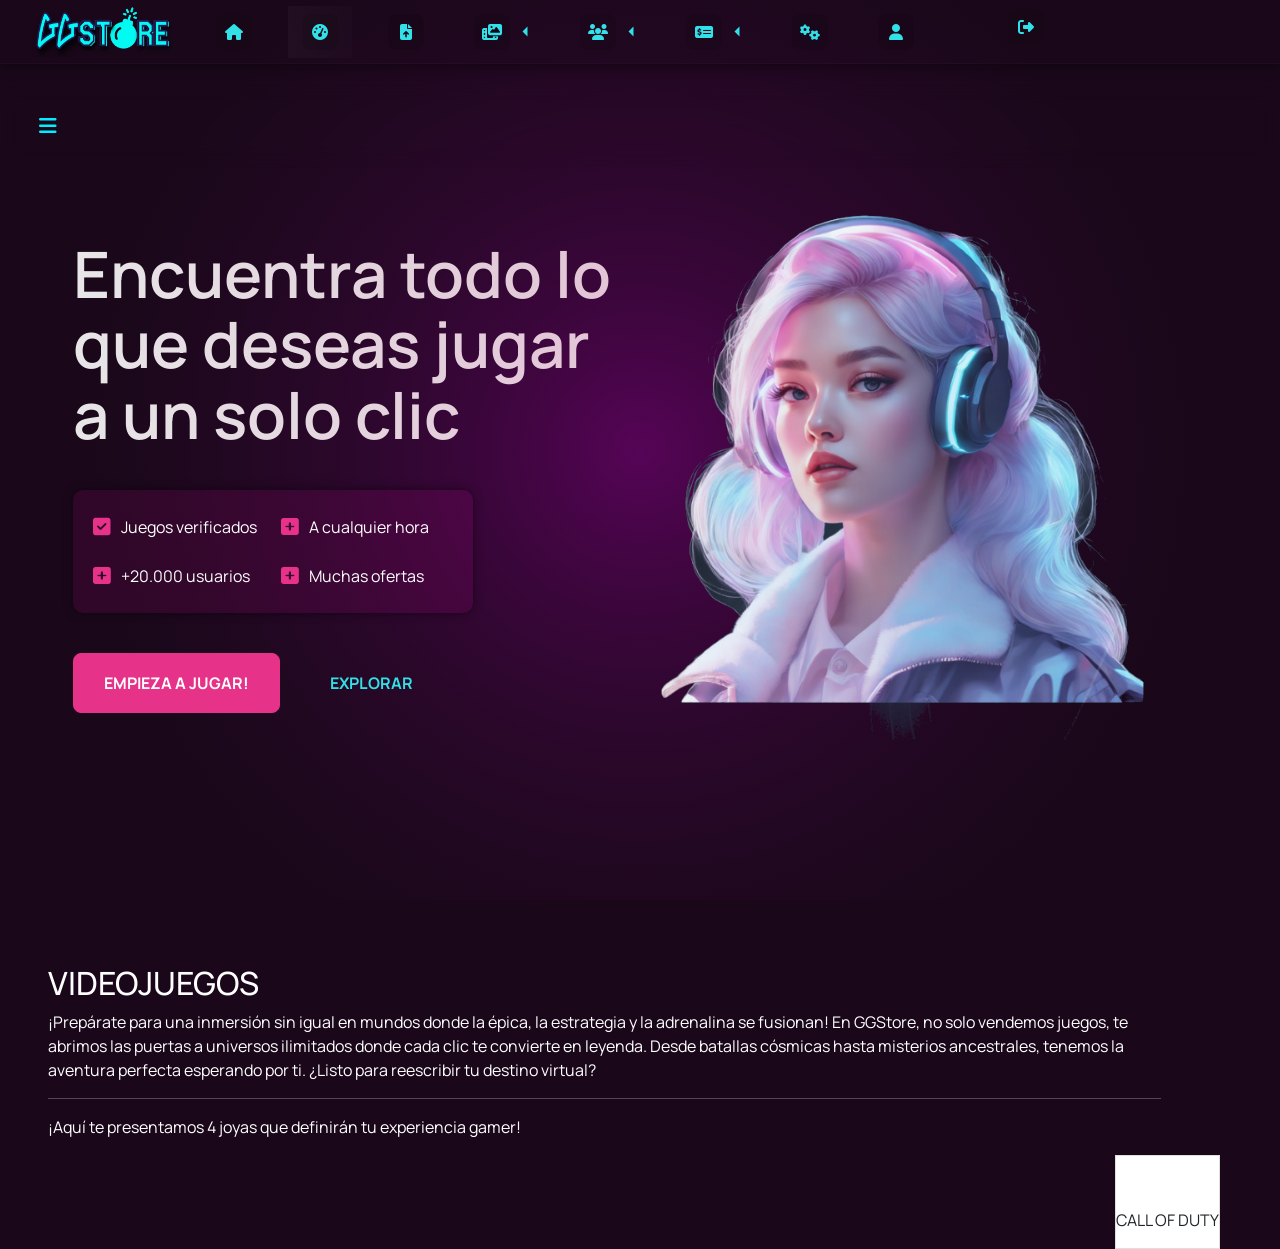
==== index.html @ 6770ca9a "segunda version index1.html" ====
<!DOCTYPE html>
<html lang="en">

<head>
    <meta charset="UTF-8">
    <meta name="viewport" content="width=device-width, initial-scale=1.0">
    <title>Document</title>
    <script src="https://cdnjs.cloudflare.com/ajax/libs/jquery/3.5.1/jquery.min.js"></script>
    <link href="https://cdn.jsdelivr.net/npm/bootstrap@5.3.3/dist/css/bootstrap.min.css" rel="stylesheet"
        integrity="sha384-QWTKZyjpPEjISv5WaRU9OFeRpok6YctnYmDr5pNlyT2bRjXh0JMhjY6hW+ALEwIH" crossorigin="anonymous">
    <link rel="stylesheet" href="css/styles.css">
    <link rel="stylesheet" href="https://cdnjs.cloudflare.com/ajax/libs/font-awesome/6.5.2/css/all.min.css">
    <link rel="preconnect" href="https://fonts.googleapis.com">
    <link rel="preconnect" href="https://fonts.gstatic.com" crossorigin>
    <link href="https://fonts.googleapis.com/css2?family=Manrope:wght@200..800&display=swap" rel="stylesheet">
</head>

<body>

    <div class='dashboard'>

        <div class="dashboard-nav">
            <header>
                <a href="#" class="logo"><img src="img/logoGG.png" alt="" srcset=""></a>
            </header>
            <nav class="dashboard-nav-list">
                <a href="#" class="dashboard-nav-item" aria-label="Home"><i class="fas fa-home"></i>
                    <span class="nav-text">Home</span>
                </a>
                <a href="#" class="dashboard-nav-item active" aria-label="Dashboard"><i class="fas fa-tachometer-alt"></i>
                    <span class="nav-text">dashboard</span>
                </a>
                <a href="#" class="dashboard-nav-item" aria-label="Upload"><i class="fas fa-file-upload"></i>
                    <span class="nav-text">Upload</span>
                </a>
                <div class='dashboard-nav-dropdown'>
                    <a href="#!" class="dashboard-nav-item dashboard-nav-dropdown-toggle" aria-label="Media" aria-haspopup="true"><i class="fas fa-photo-video"></i>
                        <span class="nav-text">Media</span>
                    </a>
                    <div class='dashboard-nav-dropdown-menu'><a href="#" class="dashboard-nav-dropdown-item">All</a><a
                            href="#" class="dashboard-nav-dropdown-item">Recent</a><a href="#"
                            class="dashboard-nav-dropdown-item">Images</a><a href="#"
                            class="dashboard-nav-dropdown-item">Video</a></div>
                </div>
                <div class='dashboard-nav-dropdown'>
                    <a href="#!" class="dashboard-nav-item dashboard-nav-dropdown-toggle" aria-label="Users" aria-haspopup="true"><i class="fas fa-users"></i>
                        <span class="nav-text">Users</span>
                    </a>
                    <div class='dashboard-nav-dropdown-menu'><a href="#" class="dashboard-nav-dropdown-item">All</a><a
                            href="#" class="dashboard-nav-dropdown-item">Subscribed</a><a href="#"
                            class="dashboard-nav-dropdown-item">Non-subscribed</a><a href="#"
                            class="dashboard-nav-dropdown-item">Banned</a><a href="#"
                            class="dashboard-nav-dropdown-item">New</a></div>
                </div>
                <div class='dashboard-nav-dropdown'>
                    <a href="#!" class="dashboard-nav-item dashboard-nav-dropdown-toggle" aria-label="Payments" aria-haspopup="true"><i class="fas fa-money-check-alt"></i>
                        <span class="nav-text">Payments</span>
                    </a>
                    <div class='dashboard-nav-dropdown-menu'><a href="#" class="dashboard-nav-dropdown-item">All</a><a
                            href="#" class="dashboard-nav-dropdown-item">Recent</a><a href="#"
                            class="dashboard-nav-dropdown-item"> Projections</a>
                    </div>
                </div>
                <a href="#" class="dashboard-nav-item" aria-label="Settings"><i class="fas fa-cogs"></i>
                    <span class="nav-text">Settings</span>
                </a>
                <a href="login/index.html" class="dashboard-nav-item" aria-label="Profile"><i class="fas fa-user"></i>
                    <span class="nav-text">Profile</span>
                </a>
                <!-- spacer empuja los últimos items al fondo -->
                <div class="nav-spacer"></div>
                <div class="nav-item-divider"></div>
                <div class="nav-bottom">
                    <a href="#" class="dashboard-nav-item" aria-label="Logout"><i class="fas fa-sign-out-alt"></i>
                        <span class="nav-text">Logout</span>
                    </a>
                </div>
            </nav>
        </div>

        <div class='dashboard-app'>
            <header class='dashboard-toolbar'><a href="#!" class="menu-toggle"><i class="fas fa-bars"></i></a></header>
            <div class='dashboard-content'>
                <main class="hero-section">
                    <div class="container-fluid">
                        <div class="row align-items-center">
                            <div class="col-lg-6 content-column">
                                <h1 class="main-title">Encuentra todo lo
                                    que deseas jugar a un
                                    solo clic</h1>
                                <div class="feature-grid">
                                    <div class="feature-item">
                                        <i class="fas fa-check-square"></i> Juegos verificados
                                    </div>
                                    <div class="feature-item">
                                        <i class="fas fa-plus-square"></i> A cualquier hora
                                    </div>
                                    <div class="feature-item">
                                        <i class="fas fa-plus-square"></i> +20.000 usuarios
                                    </div>
                                    <div class="feature-item">
                                        <i class="fas fa-plus-square"></i> Muchas ofertas
                                    </div>
                                </div>

                                <div class="action-buttons">
                                    <button class="btn btn-primary btn-custom-pink">EMPIEZA A JUGAR!</button>
                                    <button class="btn btn-link btn-custom-explore">EXPLORAR</button>
                                </div>
                            </div>

                            <div class="col-lg-4 image-column">
                                <div class="illustration-container">
                                    <img class="imggif" src="img/portada.png"
                                        alt="Ilustracion de una chica con cabello rosa y audífonos"
                                        class="img-fluid illustration-img">
                                </div>
                            </div>
                        </div>
                    </div>
                </main>
            </div>
        </div>
    </div>

    <div class="Videojuegos">
    <div class="container-fluid">
        <div class="row align-items-center">
            <div class="col-lg-11 content-column">
            <h2 class="Videojuegostitulo">VIDEOJUEGOS</h2>
             <div class="Introduccion">
                <p class="Introduccion1">¡Prepárate para una inmersión sin igual en mundos donde la épica, la estrategia y la adrenalina se fusionan! En GGStore, no solo vendemos juegos, te abrimos las puertas a universos ilimitados donde cada clic te convierte en leyenda. Desde batallas cósmicas hasta misterios ancestrales, tenemos la aventura perfecta esperando por ti. ¿Listo para reescribir tu destino virtual?
<hr>
                ¡Aquí te presentamos 4 joyas que definirán tu experiencia gamer!</p>
             </div>
            </div>
        </div>
        
        <div class="col-lg-4 image-column">
            <div class="illustration-container">
            <div class="card"> 
                <img class="juego1" src="img/" alt="" class="">
            <div class="card-info">
                <p class="title">CALL OF DUTY</p>
            </div>
            </div>

            </div>
        </div>
    
</body>

</html>
---- css/styles.css ----
/* Paleta de colores */
:root {
    --bg-dark: #120a1d;
    --text-light: #ffffff;
    --accent-pink: #e73289;
    --accent-blue: #32e0e7;
    --font-family-sans-serif: "Open Sans", -apple-system, BlinkMacSystemFont,
    "Segoe UI", Roboto, "Helvetica Neue", Arial, sans-serif, "Apple Color Emoji",
    "Segoe UI Emoji", "Segoe UI Symbol", "Noto Color Emoji";
}

*, *::before, *::after {
    -webkit-box-sizing: border-box;
    box-sizing: border-box;
}

nav {
    display: block;
}

/* Estilos Generales */
body {
    background-color: #1a081a;
    background-image: radial-gradient(
        circle at center,
        rgba(150, 0, 150, 0.2) 0%,
        rgba(26, 8, 26, 1) 70%
    );
    color: var(--text-light);
    font-family: "Manrope", var(--font-family-sans-serif);
    font-size: 1rem;
    font-weight: 400;
    line-height: 1.5;
    margin: 0;
    padding: 0;
    overflow-x: hidden;
    background-attachment: fixed;
}

h1, h2, h3, h4, h5, h6 {
    margin-top: 0;
    margin-bottom: 0.5rem;
}

h1, h2, h3, h4, h5, h6, .h1, .h2, .h3, .h4, .h5, .h6 {
    font-family: "Nunito", "Manrope", sans-serif;
    font-weight: 500;
    line-height: 1.2;
}

h1, .h1 {
    font-size: 2.5rem;
    font-weight: normal;
}

p {
    margin-top: 0;
    margin-bottom: 1rem;
}

a {
    color: #3f84fc;
    text-decoration: none;
    background-color: transparent;
}

a:hover {
    color: #0458eb;
    text-decoration: underline;
}

/* Dashboard Styles */
.dashboard {
    display: -webkit-box;
    display: -webkit-flex;
    display: -ms-flexbox;
    display: flex;
    min-height: 100vh;
    background-image: radial-gradient(
        circle at center,
        rgba(150, 0, 150, 0.2) 0%,
        rgba(26, 8, 26, 1) 70%
    );
    background-attachment: fixed;
}

.dashboard-app {
    display: -webkit-box;
    display: -webkit-flex;
    display: -ms-flexbox;
    display: flex;
    -webkit-box-orient: vertical;
    -webkit-box-direction: normal;
    -webkit-flex-direction: column;
    -ms-flex-direction: column;
    flex-direction: column;
    -webkit-box-flex: 2;
    -webkit-flex-grow: 2;
    -ms-flex-positive: 2;
    flex-grow: 2;
}

.dashboard-content {
    -webkit-box-flex: 2;
    -webkit-flex-grow: 2;
    -ms-flex-positive: 2;
    flex-grow: 2;
    padding: 25px;
    background-color: transparent;
    background-image: radial-gradient(
        circle at center,
        rgba(150, 0, 150, 0.2) 0%,
        rgba(26, 8, 26, 1) 70%
    );
    background-attachment: fixed;
}

.dashboard-nav {
    position: fixed;
    top: 0;
    left: 0;
    right: 0;
    height: 64px;
    display: flex;
    align-items: center;
    padding: 0 20px;
    background-color: #1a081a;
    background-image: radial-gradient(
        circle at center,
        rgba(150, 0, 150, 0.2) 0%,
        rgba(26, 8, 26, 1) 70%
    );
    background-attachment: fixed;
    box-shadow: 0 2px 12px rgba(0,0,0,0.45);
    border-bottom: 1px solid rgba(255,255,255,0.02);
    z-index: 1100;
}

.dashboard-compact .dashboard-nav {
    display: none;
}

.dashboard-nav header {
    min-height: 64px;
    padding: 0 12px;
    display: flex;
    align-items: center;
    justify-content: flex-start;
    gap: 14px;
}

.dashboard-nav header .menu-toggle {
    display: none;
    margin-right: 6px;
    color: var(--text-light);
    font-size: 20px;
}

.dashboard-nav a {
    color: var(--text-light);
}

.dashboard-nav a:hover {
    color: var(--accent-pink);
    text-decoration: none;
}

.logo img {
    width: 140px;
    align-items: center;
    display: block;
}

.logo:focus, .brand-logo:active, .brand-logo:hover {
    color: #dbdbdb;
    text-decoration: none;
}

.brand-logo i {
    color: #d2d1d1;
    font-size: 27px;
    margin-right: 10px;
}

.dashboard-nav-list {
    display: flex;
    flex-direction: row;
    align-items: center;
    gap: 22px;
    margin-left: 18px;
    overflow: visible;
}

/* Mostrar texto de navegación (estilo top nav de la imagen) */
.nav-text {
    display: inline-block;
    color: var(--text-light);
    font-weight: 600;
}

/* asegurar scroll horizontal suave en mobil/tablet */
.dashboard-nav-list {
    -webkit-overflow-scrolling: touch;
}

.dashboard-nav-item {
    min-height: 48px;
    padding: 8px 14px;
    display: flex;
    align-items: center;
    gap: 10px;
    letter-spacing: 0.02em;
    transition: background 0.22s, color 0.22s;
    font-size: 15px;
    white-space: nowrap;
}
.dashboard-nav-item {
    color: var(--accent-blue);
}

.perfil {
    margin-left: 600px;
}

.dashboard-nav-item i {
    display: none; /* mostrar solo texto, no iconos */
}

.dashboard-nav-item i {
    width: 36px;
    height: 36px;
    font-size: 16px;
    display: inline-flex;
    align-items: center;
    justify-content: center;
    margin-left: 0;
    margin-right: 8px;
    color: var(--accent-blue);
    background: rgba(0,0,0,0.12);
    border-radius: 8px;
}

.dashboard-nav-item:hover {
    background: rgba(255, 255, 255, 0.04);
}

.active {
    background: rgba(0, 0, 0, 0.1);
}

.dashboard-nav-dropdown {
    display: -webkit-box;
    display: -webkit-flex;
    display: -ms-flexbox;
    display: flex;
    -webkit-box-orient: vertical;
    -webkit-box-direction: normal;
    -webkit-flex-direction: column;
    -ms-flex-direction: column;
    flex-direction: column;
}

.dashboard-nav-dropdown.show {
    background: rgba(176, 96, 179, 0);
}

.dashboard-nav-dropdown.show > .dashboard-nav-dropdown-toggle {
    font-weight: bold;
}

.dashboard-nav-dropdown.show > .dashboard-nav-dropdown-toggle:after {
    -webkit-transform: none;
    -o-transform: none;
    transform: none;
}

.dashboard-nav-dropdown.show > .dashboard-nav-dropdown-menu {
    display: -webkit-box;
    display: -webkit-flex;
    display: -ms-flexbox;
    display: flex;
}

.dashboard-nav-dropdown-toggle:after {
    content: "";
    margin-left: auto;
    display: inline-block;
    width: 0;
    height: 0;
    border-left: 5px solid transparent;
    border-right: 5px solid transparent;
    border-top: 5px solid rgba(255, 255, 255, 0.6);
    transform: rotate(90deg);
}

.dashboard-nav .dashboard-nav-dropdown-toggle:after {
    border-top-color: var(--accent-blue);
}

.dashboard-nav-dropdown-menu {
    /* dropdown menu (vertical) - positioned under the nav item */
    display: none;
    position: absolute;
    top: calc(100% + 6px);
    left: 0;
    transform: none;
    -webkit-box-orient: vertical;
    -webkit-box-direction: normal;
    -webkit-flex-direction: column;
    -ms-flex-direction: column;
    flex-direction: column;
    min-width: 240px;
    background-color: #1a081a;
    background-image: radial-gradient(
        circle at center,
        rgba(150, 0, 150, 0.12) 0%,
        rgba(26, 8, 26, 0.98) 70%
    );
    border-radius: 6px;
    padding: 8px 0;
    box-shadow: 0 8px 24px rgba(0,0,0,0.6);
    z-index: 1200;
    opacity: 0;
    transition: opacity 160ms ease, transform 160ms ease;
    pointer-events: none;
}

/* Empujar items al fondo y estilo para area inferior */
.nav-spacer {
    flex: 1 1 auto;
}

.dashboard-nav-dropdown {
    position: relative;
}

.dashboard-nav-dropdown.show > .dashboard-nav-dropdown-menu {
    display: flex;
    opacity: 1;
    transform: translateY(0);
    pointer-events: auto;
}

.nav-bottom {
    padding: 10px 0 20px 0;
    border-top: 1px solid rgba(255,255,255,0.03);
}

.nav-item-divider {
    height: 1px;
    margin: 0.5rem 0;
    overflow: hidden;
    background-color: rgba(255,255,255,0.04);
}

.dashboard-nav-item:hover {
    background: rgba(255,255,255,0.03);
    color: #fff;
}

.dashboard-nav .active {
    background: linear-gradient(90deg, rgba(255,255,255,0.03), rgba(255,255,255,0.01));
}

.dashboard-nav-dropdown-item {
    min-height: 40px;
    padding: 8px 16px;
    display: flex;
    align-items: center;
    gap: 8px;
    color: var(--text-light);
    font-size: 14px;
    transition: background 0.12s ease, color 0.12s ease;
}

.dashboard-nav-dropdown-item:hover {
    background: rgba(255,255,255,0.03);
}




/* Mobile: show hamburger and collapse menu into column */
@media (max-width: 992px) {
    .dashboard-nav header .menu-toggle {
        display: inline-block;
    }
    .dashboard-nav-list {
        display: none;
        position: absolute;
        left: 0;
        right: 0;
        top: 64px;
        background-color: #1a081a;
        background-image: radial-gradient(
            circle at center,
            rgba(150, 0, 150, 0.2) 0%,
            rgba(26, 8, 26, 1) 70%
        );
        background-attachment: fixed;
        color: var(--text-light);
        flex-direction: column;
        gap: 0;
        padding: 10px 0;
        box-shadow: 0 8px 24px rgba(0,0,0,0.35);
    }
    .dashboard-nav.mobile-show .dashboard-nav-list {
        display: flex;
    }
    .dashboard-nav-item {
        padding: 10px 20px;
        border-bottom: 1px solid rgba(0,0,0,0.04);
    }
    .dashboard-nav-dropdown-menu {
        position: static;
        box-shadow: none;
        background: transparent;
        padding: 6px 0 12px 0;
        min-width: 0;
    }
    .dashboard-nav-dropdown-item {
        padding-left: 36px;
        color: #02394b;
        background: #fff;
    }
}

.menu-toggle {
    position: relative;
    width: 42px;
    height: 42px;
    display: -webkit-box;
    display: -webkit-flex;
    display: -ms-flexbox;
    display: flex;
    -webkit-box-align: center;
    -webkit-align-items: center;
    -ms-flex-align: center;
    align-items: center;
    -webkit-box-pack: center;
    -webkit-justify-content: center;
    -ms-flex-pack: center;
    justify-content: center;
    color: #00eeff;
}

.menu-toggle:hover, .menu-toggle:active, .menu-toggle:focus {
    text-decoration: none;
    color: #0d7583;
}

.menu-toggle i {
    font-size: 20px;
}

.dashboard-toolbar {
    min-height: 84px;
    background: rgba(32, 28, 72, 0);
    backdrop-filter: blur(10px);
    display: -webkit-box;
    display: -webkit-flex;
    display: -ms-flexbox;
    display: flex;
    -webkit-box-align: center;
    -webkit-align-items: center;
    -ms-flex-align: center;
    align-items: center;
    padding: 8px 27px;
    position: fixed;
    top: 0;
    right: 0;
    left: 0;
    z-index: 1000;
}

.nav-item-divider {
    height: 1px;
    margin: 1rem 0;
    overflow: hidden;
    background-color: rgba(236, 238, 239, 0.3);
}

/* Card Styles */
.card {
    position: relative;
    display: -webkit-box;
    display: -webkit-flex;
    display: -ms-flexbox;
    display: flex;
    -webkit-box-orient: vertical;
    -webkit-box-direction: normal;
    -webkit-flex-direction: column;
    -ms-flex-direction: column;
    flex-direction: column;
    min-width: 0;
    word-wrap: break-word;
    background-color: #fff;
    background-clip: border-box;
    border: 1px solid rgba(0, 0, 0, 0.125);
    border-radius: 0;
}

.card-body {
    -webkit-box-flex: 1;
    -webkit-flex: 1 1 auto;
    -ms-flex: 1 1 auto;
    flex: 1 1 auto;
    padding: 1.25rem;
}

.card-header {
    padding: 0.75rem 1.25rem;
    margin-bottom: 0;
    background-color: rgba(0, 0, 0, 0.03);
    border-bottom: 1px solid rgba(0, 0, 0, 0.125);
    text-align: center;
}

/* Hero Section Styles */
.hero-section {
    position: relative;
    padding: 50px 0;
    padding-top: 6rem;
    min-height: calc(100vh - 70px);
}

.container-fluid row {
    padding: 80px 40px;
    min-height: calc(100vh - 64px);
    display: flex;
    align-items: center;
    padding-right: 10px;
}

.content-column {
    padding-left: 3rem;
    z-index: 10;
}

.subtitle {
    font-size: 16px;
    letter-spacing: 1px;
    color: var(--accent-pink);
    margin-bottom: 10px;
    font-family: "Manrope", sans-serif;
}

.main-title {
    align-items: center;
    font-size: 4rem;
    font-weight: 600;
    line-height: 1.1;
    margin-bottom: 40px;
    max-width: 80rem;
    font-family: "Manrope", sans-serif;
    background: linear-gradient(
        to right,
        rgba(255, 255, 255, 0.9) 0%,
        rgba(255, 229, 240, 0.85) 100%
    );
    background-clip: text;
    -webkit-background-clip: text;
    -webkit-text-fill-color: transparent;
}

/* Grid de Características */
.feature-grid {
    display: grid;
    grid-template-columns: repeat(2, 1fr);
    gap: 15px;
    max-width: 400px;
    padding: 20px;
    margin-bottom: 40px;
    border-radius: 10px;
    background: rgba(255, 0, 179, 0.096);
    box-shadow: 0 0 10px rgba(0, 0, 0, 0.5);
    font-family: "Manrope", sans-serif;
}

.feature-item {
    color: var(--text-light);
    font-size: 16px;
    display: flex;
    align-items: center;
    padding: 5px 0;
}

.feature-item i {
    font-size: 20px;
    margin-right: 10px;
    color: var(--accent-pink);
}

/* Action Buttons */
.action-buttons {
    display: flex;
    gap: 20px;
}

.btn-custom-pink {
    background-color: var(--accent-pink);
    border-color: var(--accent-pink);
    color: var(--text-light);
    padding: 12px 30px;
    font-weight: bold;
    border-radius: 8px;
    text-transform: uppercase;
    transition: background-color 0.3s;
}

.btn-custom-pink:hover {
    background-color: #d12a7d;
    border-color: #d12a7d;
    box-shadow: 0 0 15px rgba(231, 50, 137, 0.7);
}

.btn-custom-explore {
    color: var(--accent-blue) !important;
    text-decoration: none;
    padding: 12px 30px;
    font-weight: bold;
    text-transform: uppercase;
    border: none;
    background: none;
    transition: color 0.3s;
}

.btn-custom-explore:hover {
    color: #00ffff !important;
    text-decoration: underline;
}

/* Image Column */
.image-column {
    display: flex;
    justify-content: flex-end;
    align-items: center;
    position: relative;
    padding-right: 3rem;
    width: auto;
}

.imggif {
    width: 100%;
    max-width: 500px;
    height: auto;
}

.illustration-container {
    max-width: 800px;
    overflow: hidden;
    position: relative;
}

.illustration-img {
    display: block;
    width: 100%;
    height: auto;
    transform: translateX(10%);
}

.juego_container {
    display: flex;
    justify-content: center;
    align-items: flex-start;
    flex-wrap: wrap;
    gap: 90px;
    max-width: 1200px;
    margin: 0 auto
}

.juego_card {
  position: relative;
  width: 190px;
  height: 254px;
  background-color: #000;
  display: flex;
  flex-direction: column;
  justify-content: end;
  padding: 12px;
  gap: 12px;
  border-radius: 8px;
  cursor: pointer;
  color: white;
}

.juego_card img {
  position: absolute; 
  top: 0;
  left: 0;
  width: 100%;
  height: 100%;
  object-fit: cover; 
  border-radius: 8px; 
  z-index: 0;
}

.juego1 {
  position: relative;
  z-index: 1; 
  padding-top: 50%; 
}

.juego_card {
    transform: translateY(10px);
}

.juego_card::before {
  content: '';
  position: absolute;
  inset: 0;
  left: -5px;
  margin: auto;
  width: 200px;
  height: 264px;
  border-radius: 10px;
  background: linear-gradient(-45deg, #e81cff 0%, #40c9ff 100% );
  z-index: -10;
  pointer-events: none;
  transition: all 0.6s cubic-bezier(0.175, 0.885, 0.32, 1.275);
}

.juego_card::after {
  content: "";
  z-index: -1;
  position: absolute;
  inset: 0;
  background: linear-gradient(-45deg, #fc00ff 0%, #00dbde 100% );
  transform: translate3d(0, 0, 0) scale(0.95);
  filter: blur(20px);
}

.juego_card p:not(.heading) {
  font-size: 14px;
}

.juego_card p:last-child {
  color: #e81cff;
  font-weight: 600;
}

.juego_card:hover::after {
  filter: blur(30px);
}

.juego_card:hover::before {
  transform: rotate(-90deg) scaleX(1.34) scaleY(0.77);
}


.Viedojuegostitulo {
    font-size: 4rem;
    font-weight: 600;
    line-height: 1.1;
    margin-bottom: 40px;
    max-width: 80rem;
    font-family: "Manrope", sans-serif;
    background: linear-gradient(
        to right,
        rgba(255, 255, 255, 0.9) 0%,
        rgba(255, 229, 240, 0.85) 100%
    );
    background-clip: text;
    -webkit-background-clip: text;
    -webkit-text-fill-color: transparent;
}

.Introduccion1 {
    align-items: center;
    justify-content: center;
    display: flex;
    flex-wrap: wrap;
}

button {
 appearance: none;
 background-color: #000;
 border: 0.125em solid #1A1A1A;
 border-radius: 10px;
 box-sizing: border-box;
 color: #3B3B3B;
 cursor: pointer;
 display: inline-block;
 font-family: Roobert,-apple-system,BlinkMacSystemFont,"Segoe UI",Helvetica,Arial,sans-serif,"Apple Color Emoji","Segoe UI Emoji","Segoe UI Symbol";
 font-size: 10px;
 font-weight: 500;
 line-height: normal;
 margin: 0;
 min-height: 3.75em;
 min-width: 0;
 outline: none;
 padding: 0.6em 1.1em;
 text-align: center;
 text-decoration: none;
 transition: all 300ms cubic-bezier(.23, 1, 0.32, 1);
 user-select: none;
 -webkit-user-select: none;
 touch-action: manipulation;
 will-change: transform;
}

button:disabled {
 pointer-events: none;
}

button:hover {
 color: #fff;
 background-color: #1A1A1A;
 box-shadow: rgba(0, 0, 0, 0.25) 0 8px 15px;
 transform: translateY(-2px);
}

button:active {
 box-shadow: none;
 transform: translateY(0);
}

.opinion_container {
    display: flex;
    justify-content: center;
    align-items: flex-start;
    flex-wrap: wrap;
    gap: 90px;
    max-width: 1200px;
    margin: 0 auto
}

.opinion_card {
  position: relative;
  width: 270px;
  height: 160px;
  background-color: #000;
  display: flex;
  flex-direction: column;
  justify-content: end;
  padding: 12px;
  gap: 12px;
  border-radius: 8px;
  cursor: pointer;
  color: white;
}

/* Media Queries */
@media (min-width: 992px) {
    .dashboard-app {
        margin-top: 84px;
    }

    .dashboard-compact .dashboard-app {
        margin-top: 0;
    }

    .dashboard-toolbar {
        top: 84px;
        left: 0;
    }

    .dashboard-compact .dashboard-toolbar {
        top: 0;
        left: 0;
    }
}

@media (max-width: 768px) {
    .dashboard-content {
        padding: 15px 0px;
    }
}

@media (max-width: 992px) {
    .dashboard-nav {
        /* keep top bar visible on small screens */
        position: fixed;
        top: 0;
        left: 0;
        right: 0;
        height: 72px;
        display: flex;
        align-items: center;
        padding: 0 12px;
        z-index: 1100;
        overflow-x: auto;
        -webkit-overflow-scrolling: touch;
    }
    .dashboard-app {
        margin-top: 72px;
    }
    .dashboard-toolbar {
        top: 72px;
    }

    .main-title {
        font-size: 48px;
        max-width: 100%;
    }

    .content-column {
        padding-left: 20px;
        text-align: center;
        padding-bottom: 40px;
    }

    .action-buttons {
        justify-content: center;
    }

    .image-column {
        justify-content: center;
        padding-right: 15px;
    }

    .illustration-img {
        transform: translateX(0);
        max-width: 80%;
    }

    .feature-grid {
        max-width: none;
        justify-content: center;
    }

    .hero-section {
        min-height: auto;
    }
}

@media (max-width: 576px) {
    .main-title {
        font-size: 40px;
    }

    .action-buttons {
        flex-direction: column;
        gap: 10px;
    }

    .btn-custom-pink, .btn-custom-explore {
        width: 100%;
    }
}

/* Mostrar solo iconos (logos) en la barra de navegación - sin modificar nada más */
.dashboard-nav .nav-text {
    display: none !important;
}

.dashboard-nav-item i {
    display: inline-flex !important;
    width: 36px;
    height: 36px;
    font-size: 16px;
    align-items: center;
    justify-content: center;
    margin-right: 0 !important;
}

.dashboard-nav header .logo img {
    width: 140px;
    height: auto;
}

@media (max-width: 992px) {
    .dashboard-nav header .menu-toggle {
        display: inline-block; /* mantener el hamburger en pantallas pequeñas */
    }
}

/* Barra teal específica para `index1.html` */
.dashboard-nav.teal {
    /* Usar el mismo fondo que el `body` para fusionar la barra con la página */
    background-color: #1a081a;
    background-image: radial-gradient(
        circle at center,
        rgba(150, 0, 150, 0.2) 0%,
        rgba(26, 8, 26, 1) 70%
    );
    background-attachment: fixed;
    border-bottom: 0;
    box-shadow: 0 2px 12px rgba(0,0,0,0.45);
    margin-bottom: 300px;
}
.dashboard-nav.teal header {
    justify-content: space-between;
    padding: 0 28px;
}
.dashboard-nav.teal .logo img {
    width: 120px;
    display: block;
}
.dashboard-nav.teal .dashboard-nav-list {
    margin-left: auto;
    gap: 20px;
}
.dashboard-nav.teal .dashboard-nav-item {
    color: #ffffff;
    background: transparent;
    padding: 10px 12px;
    border-radius: 6px;
    font-weight: 600;
}
.dashboard-nav.teal .dashboard-nav-item:hover {
    background: rgba(255,255,255,0.04);
    color: #fff;
}
.dashboard-nav.teal .dashboard-nav-item i {
    display: inline-flex; /* asegurar que se muestren iconos */
    color: #ffffff;
    margin-right: 8px;
}

@media (max-width: 768px) {
    .dashboard-nav.teal .dashboard-nav-list {
        display: none; /* simplificar en mobile */
    }
    .dashboard-nav.teal header .menu-toggle {
        display: inline-block;
        color: #fff;
    }
}
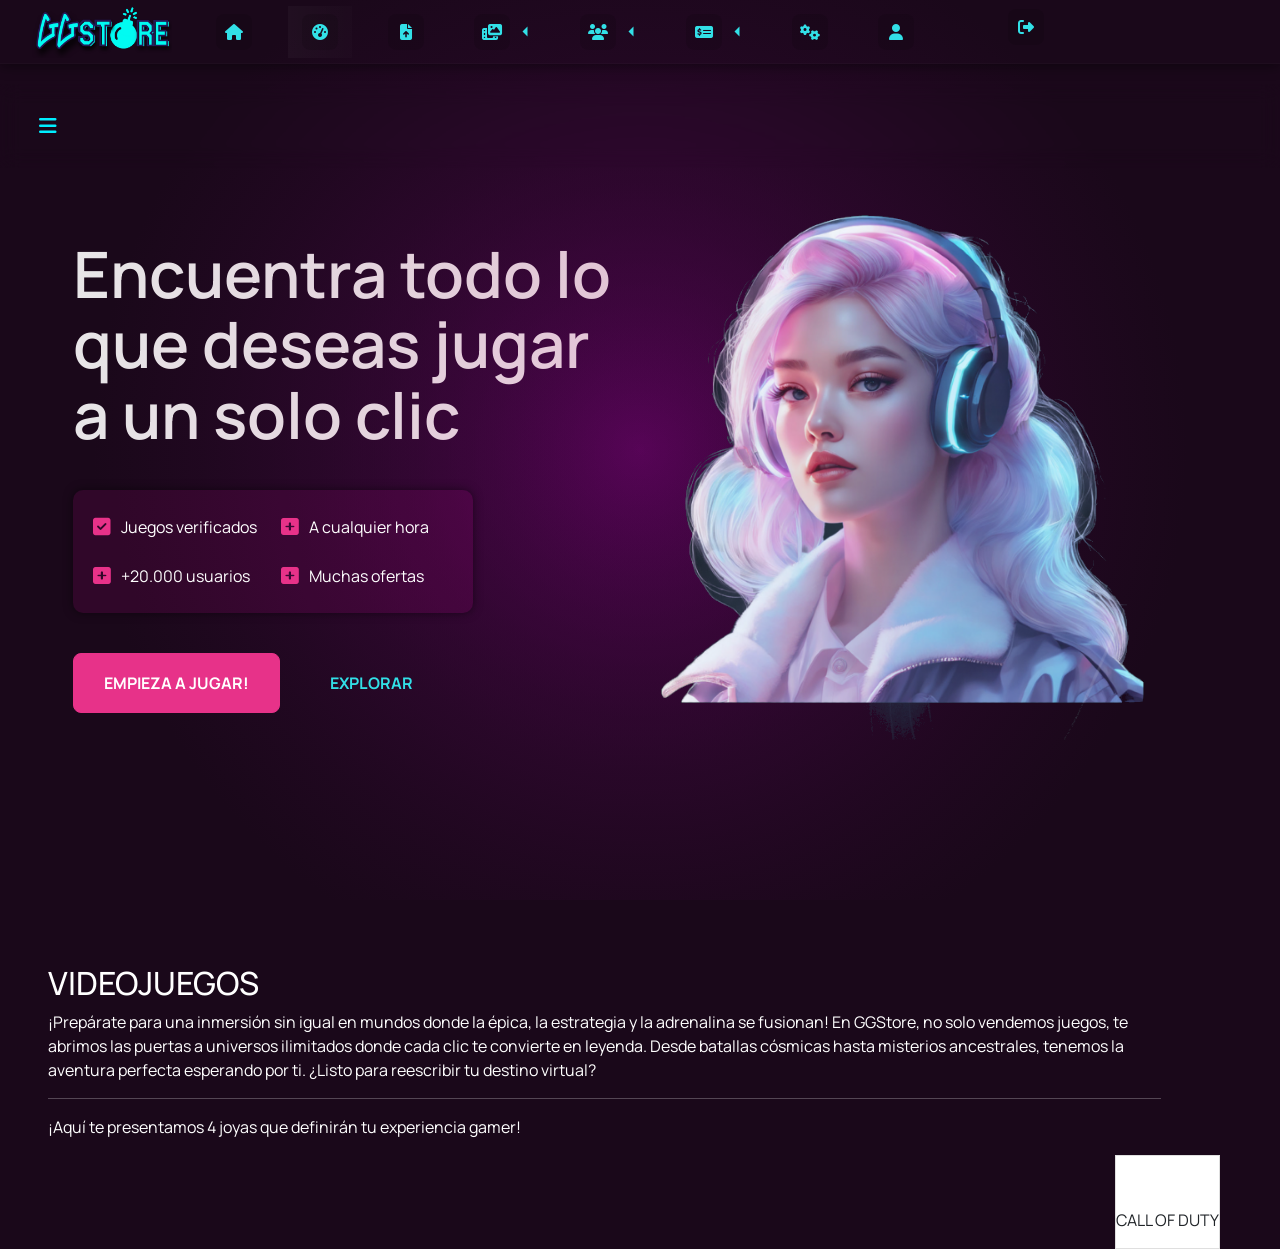
==== commit 35977de8: "sexta version" ====
--- a/index.html
+++ b/index.html
@@ -148,6 +148,8 @@
 
             </div>
         </div>
+
+        
     
 </body>
 
--- a/css/styles.css
+++ b/css/styles.css
@@ -781,7 +781,7 @@
  color: #3B3B3B;
  cursor: pointer;
  display: inline-block;
- font-family: Roobert,-apple-system,BlinkMacSystemFont,"Segoe UI",Helvetica,Arial,sans-serif,"Apple Color Emoji","Segoe UI Emoji","Segoe UI Symbol";
+ font-family: "Manrope", sans-serif;
  font-size: 10px;
  font-weight: 500;
  line-height: normal;
@@ -829,16 +829,102 @@
   position: relative;
   width: 270px;
   height: 160px;
-  background-color: #000;
+  background-color: #145256;
   display: flex;
   flex-direction: column;
   justify-content: end;
   padding: 12px;
   gap: 12px;
-  border-radius: 8px;
+  border-radius: 5px;
   cursor: pointer;
   color: white;
 }
+
+.opinion {
+  position: relative;
+  width: 260px;
+  height: 170px;
+  right: 8px;
+  top: 8px;
+  background-color: #000000;
+  display: flex;
+  flex-direction: column;
+  justify-content: end;
+  padding: 10px;
+  gap: 12px;
+  border-radius: 5px;
+  cursor: pointer;
+  color: white;
+}
+
+.opinion img {
+  position: absolute;
+  justify-content: center;
+  align-items: flex-start; 
+  flex-wrap: wrap;
+  width: 50px;
+  height: 45px;
+  top: 10px;
+  left: 15px;
+  object-fit: cover; 
+  border-radius: 180px; 
+  z-index: 0;
+}
+
+.opinion1 {
+    font-size: 13px;
+    font-family: "Manrope", sans-serif;
+}
+
+.opinion2 {
+    font-size: 13px;
+    font-family: "Manrope", sans-serif;
+}
+
+.opinion3 {
+    font-size: 13px;
+    font-family: "Manrope", sans-serif;
+    align-items: center;
+    display: flex;
+    text-align: top;
+}
+
+.nombre-cliente {
+    font-size: 15px;
+    justify-content: center;
+    text-align: center;
+    align-items:flex-start;
+    font-family: "Manrope", sans-serif;
+    padding: 5px;
+    gap: 15px;
+}
+
+.titulo-forms {
+    font-size: 4rem;
+    font-weight: 600;
+    line-height: 1.1;
+    margin-bottom: 40px;
+    max-width: 80rem;
+    font-family: "Manrope", sans-serif;
+    background: linear-gradient(
+        to right,
+        rgba(255, 255, 255, 0.9) 0%,
+        rgba(255, 229, 240, 0.85) 100%
+    );
+    background-clip: text;
+    -webkit-background-clip: text;
+    -webkit-text-fill-color: transparent;
+    text-align: center;
+}
+
+.form-container {
+    display: flex;
+    justify-content: center;
+    align-items: center;
+    margin: auto;
+    padding: 40px;
+}
+
 
 /* Media Queries */
 @media (min-width: 992px) {
@@ -1016,4 +1102,65 @@
         display: inline-block;
         color: #fff;
     }
+}
+
+.footer {
+    background: #f8f9fa00;
+    padding: 40px 0 20px;
+    border-top: 1px solid #eee;
+}
+
+.footer-brand {
+    font-size: 1.5rem;
+    font-weight: 600;
+    color: #cacaca;
+    margin-bottom: 15px;
+}
+
+.footer-text {
+    color: #6c757d;
+    font-size: 0.9rem;
+    max-width: 300px;
+}
+
+.social-links {
+    margin: 20px 0;
+}
+
+.social-link {
+    color: #6c757d;
+    margin-right: 20px;
+    font-size: 1.2rem;
+    transition: color 0.3s ease;
+}
+
+.social-link:hover {
+    color: #0d6efd;
+}
+
+.footer-links {
+    display: flex;
+    gap: 20px;
+    margin: 0;
+    padding: 0;
+    list-style: none;
+    justify-content: end;
+}
+
+.footer-links a {
+    color: #6c757d;
+    text-decoration: none;
+    font-size: 0.9rem;
+    transition: color 0.3s ease;
+}
+
+.footer-links a:hover {
+    color: #0d6efd;
+}
+
+.copyright {
+    color: #6c757d;
+    font-size: 0.85rem;
+    margin-top: 20px;
+    padding-top: 20px;
 }
